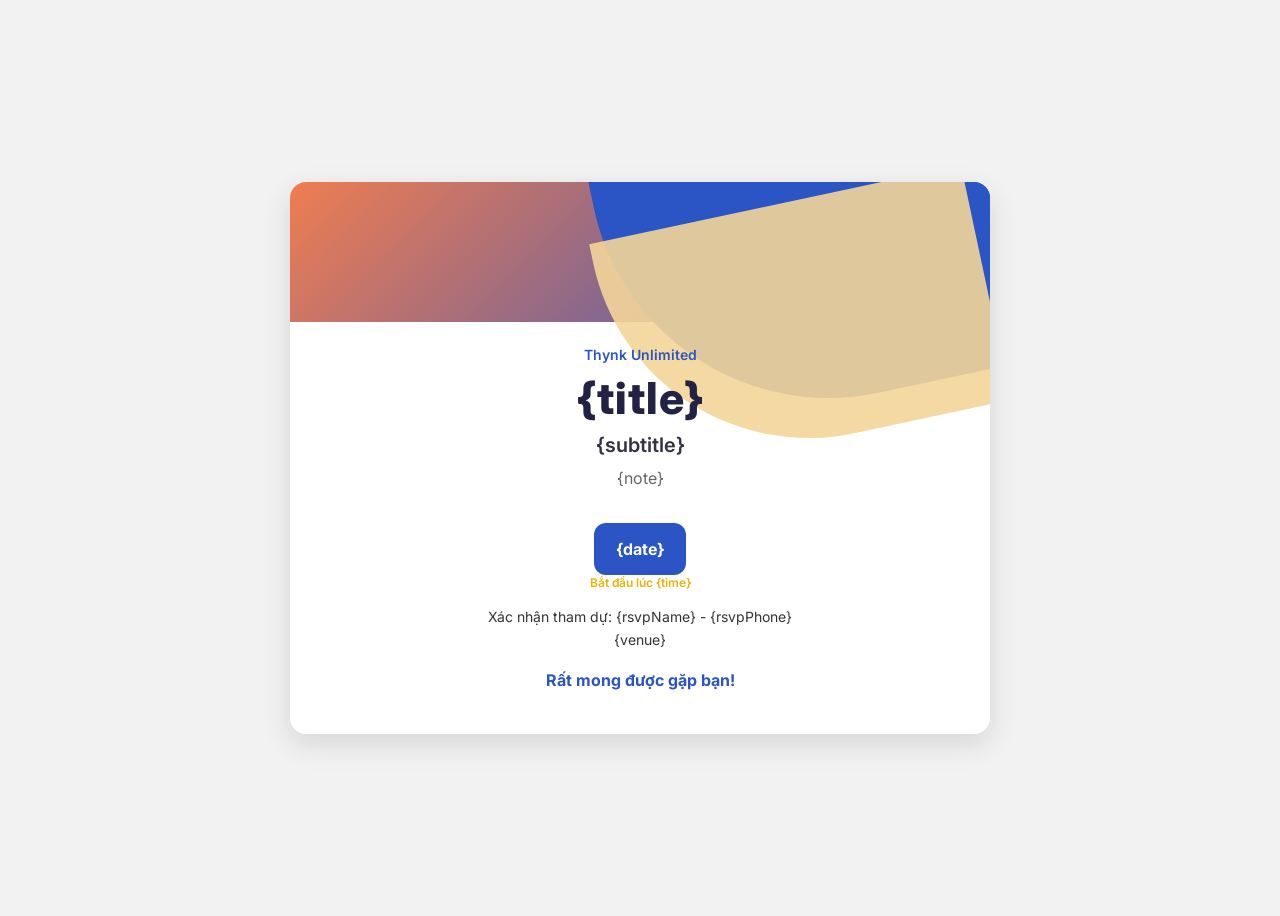
==== conference-template.html @ c3484dfd "Updates" ====
<!DOCTYPE html>
<html lang="en">

<head>
    <meta charset="UTF-8">
    <meta name="viewport" content="width=device-width, initial-scale=1.0">
    <title>Thư Mời Họp Kinh Doanh</title>
    <link
        href="https://fonts.googleapis.com/css2?family=Inter:wght@400;500;600;700&family=Poppins:wght@400;600;700&display=swap"
        rel="stylesheet">
    <style>
        body {
            font-family: 'Inter', 'Poppins', sans-serif;
            background: #f2f2f2;
            margin: 0;
            padding: 8px;
            display: flex;
            justify-content: center;
            align-items: center;
            min-height: 100vh;
        }

        .invitation-card {
            width: 100%;
            max-width: 700px;
            background: #fff;
            border-radius: 16px;
            overflow: hidden;
            box-shadow: 0 10px 30px rgba(0, 0, 0, 0.12);
            position: relative;
        }

        .top-band {
            height: 140px;
            background: linear-gradient(135deg, #ef7d51, #2b54c4);
            position: relative;
            z-index: 0;
        }

        .curve {
            position: absolute;
            right: -40px;
            top: -60px;
            width: 420px;
            height: 280px;
            background: #2b54c4;
            border-bottom-left-radius: 240px;
            transform: rotate(-12deg);
            z-index: 0;
        }

        .inner-curve {
            position: absolute;
            right: 0;
            top: 20px;
            width: 380px;
            height: 240px;
            background: #f4d59a;
            border-bottom-left-radius: 220px;
            transform: rotate(-12deg);
            opacity: .9;
            z-index: 0;
        }

        .content {
            padding: 24px 32px 40px;
            text-align: center;
            position: relative;
            z-index: 1;
        }

        .brand {
            font-weight: 600;
            color: #2b54c4;
            margin-top: 0;
            font-size: 14px;
        }

        .title {
            font-size: 44px;
            font-weight: 800;
            color: #224;
            letter-spacing: 1px;
            margin: 8px 0;
        }

        .subtitle {
            font-size: 20px;
            font-weight: 600;
            color: #334;
            margin-bottom: 8px;
        }

        .desc {
            color: #666;
            line-height: 1.7;
            max-width: 520px;
            margin: 0 auto 20px;
        }

        .note {
            margin: 14px auto 6px;
            max-width: 540px;
            color: #6b7280;
            font-style: italic;
        }

        .date-block {
            display: inline-block;
            background: #2b54c4;
            color: #fff;
            border-radius: 12px;
            padding: 16px 22px;
            margin: 10px 0 6px;
            font-weight: 700;
        }

        .meta {
            color: #eab308;
            font-weight: 600;
            font-size: 12px;
            margin-top: -6px;
        }

        .info {
            margin-top: 18px;
            color: #333;
            font-size: 14px;
        }

        .info .item {
            margin: 6px 0;
        }

        .footer {
            padding: 16px 0 4px;
            color: #2b54c4;
            font-weight: 700;
        }
    </style>
</head>

<body>
    <div class="invitation-card">
        <div class="top-band">
            <div class="curve"></div>
            <div class="inner-curve"></div>
        </div>
        <div class="content">
            <div class="brand">Thynk Unlimited</div>
            <div class="title">{title}</div>
            <div class="subtitle">{subtitle}</div>

            <p class="desc">{note}</p>

            <div class="date-block">{date}</div>
            <div class="meta">Bắt đầu lúc {time}</div>
            <div class="info">
                <div class="item">Xác nhận tham dự: {rsvpName} - {rsvpPhone}</div>
                <div class="item">{venue}</div>
            </div>
            <div class="footer">Rất mong được gặp bạn!</div>
        </div>
    </div>
</body>

</html>
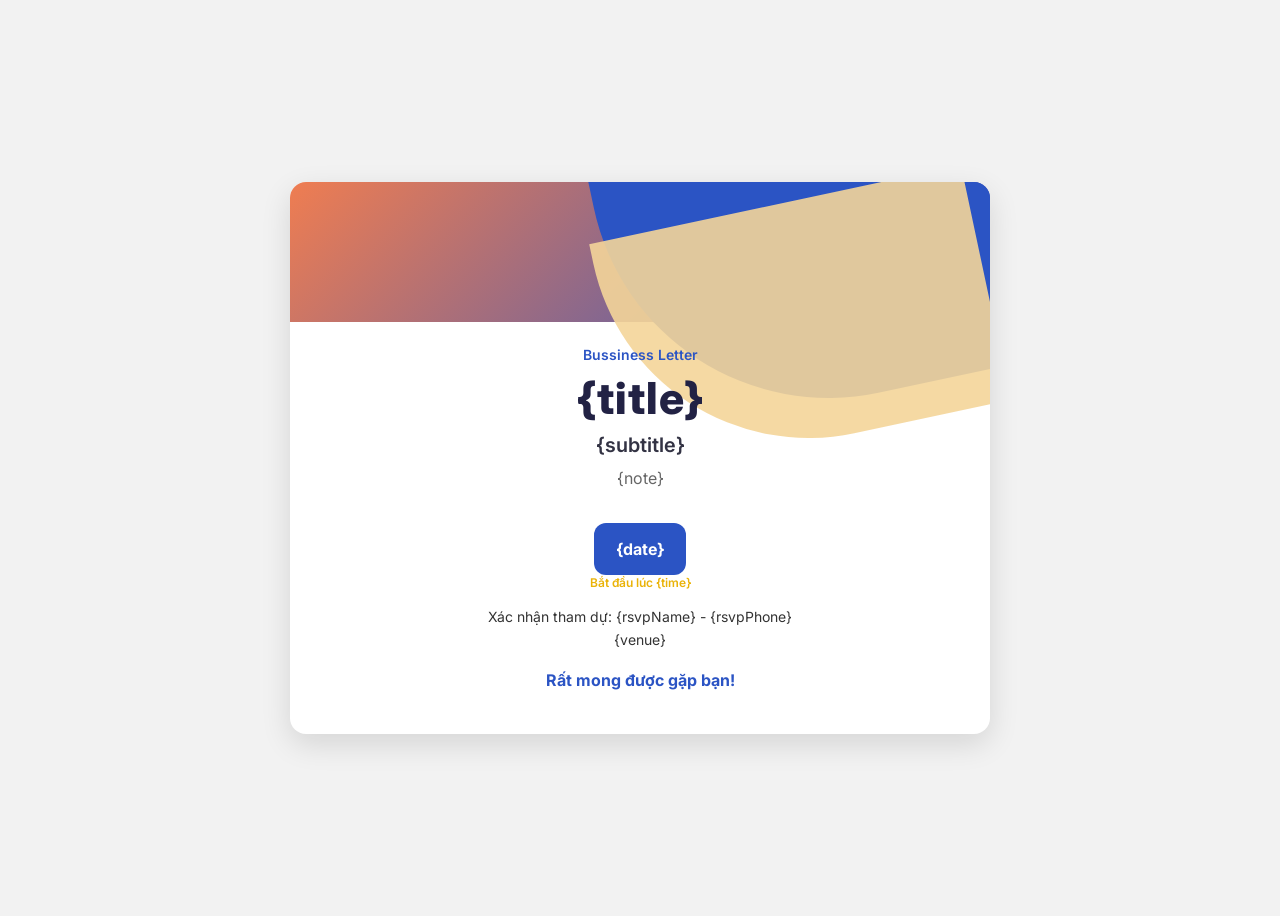
==== commit 9a2e25d7: "Updates" ====
--- a/conference-template.html
+++ b/conference-template.html
@@ -147,7 +147,7 @@
             <div class="inner-curve"></div>
         </div>
         <div class="content">
-            <div class="brand">Thynk Unlimited</div>
+            <div class="brand">Bussiness Letter</div>
             <div class="title">{title}</div>
             <div class="subtitle">{subtitle}</div>
 
